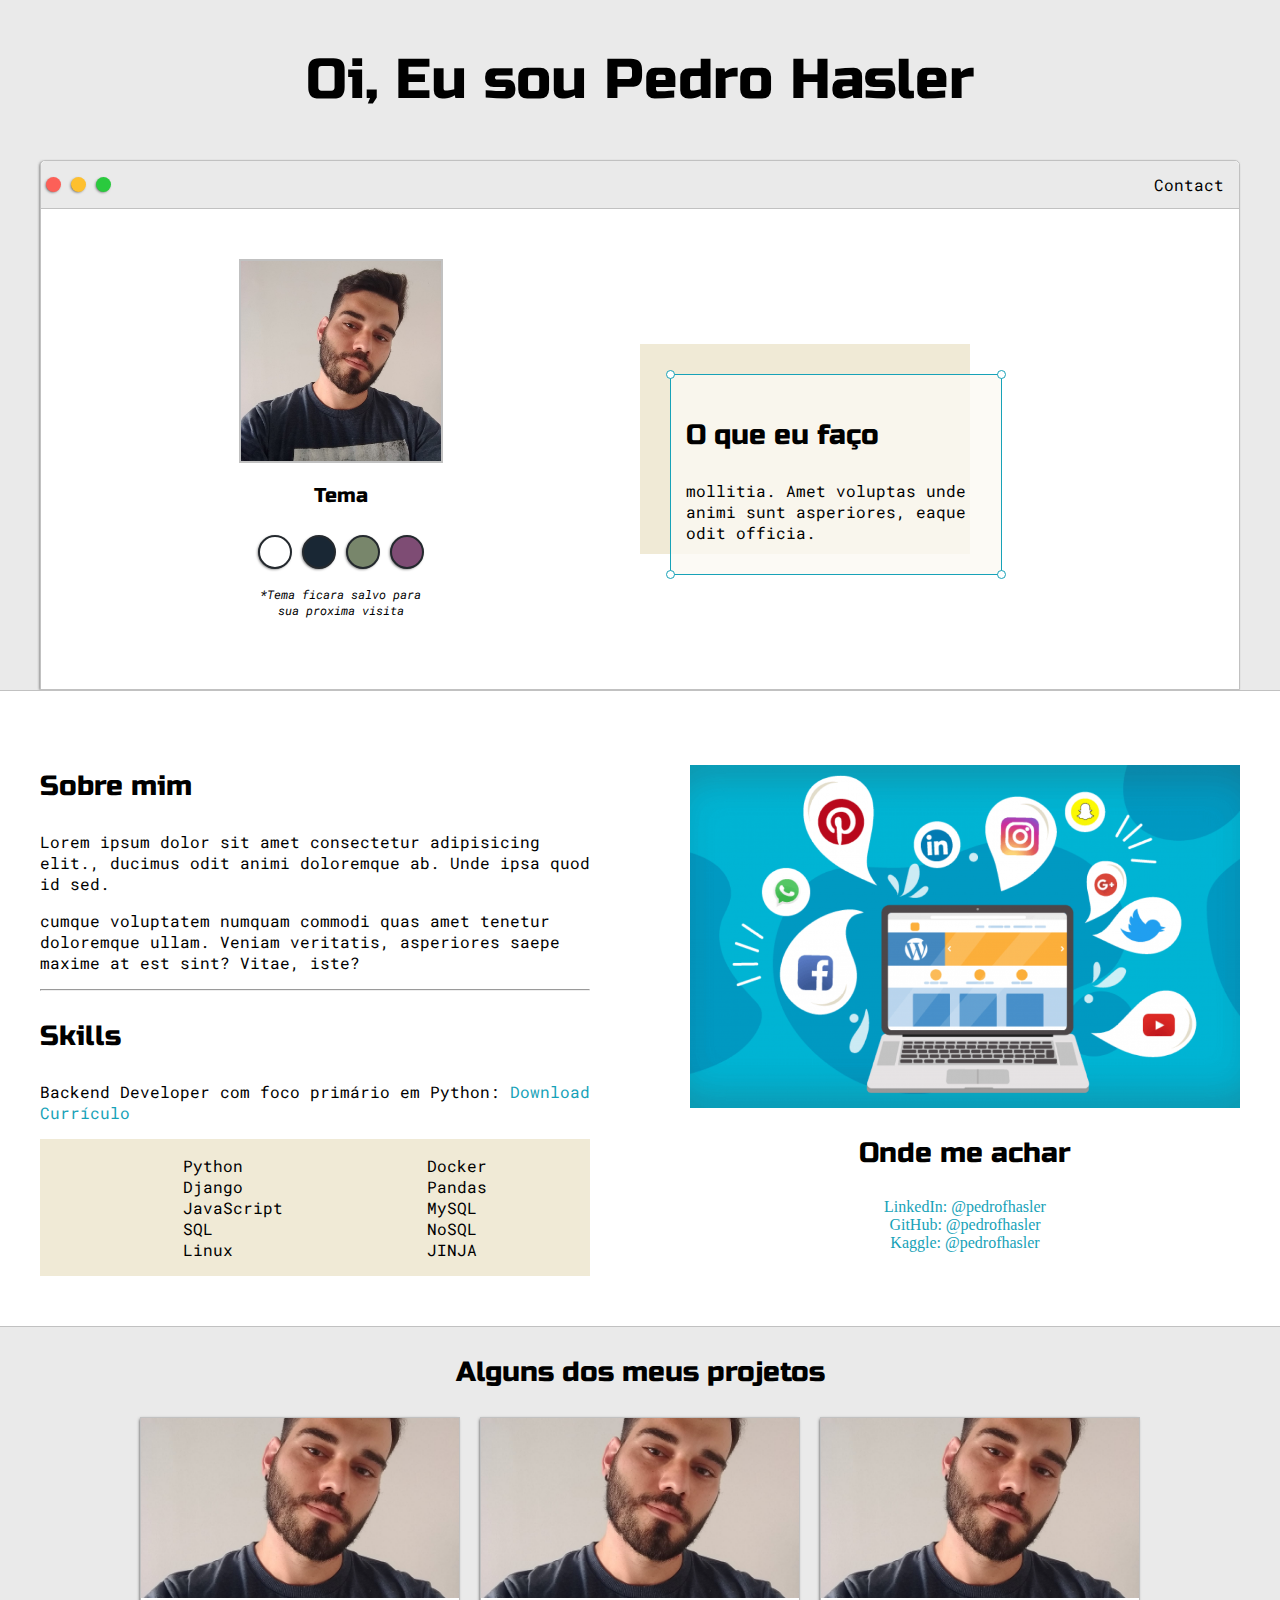
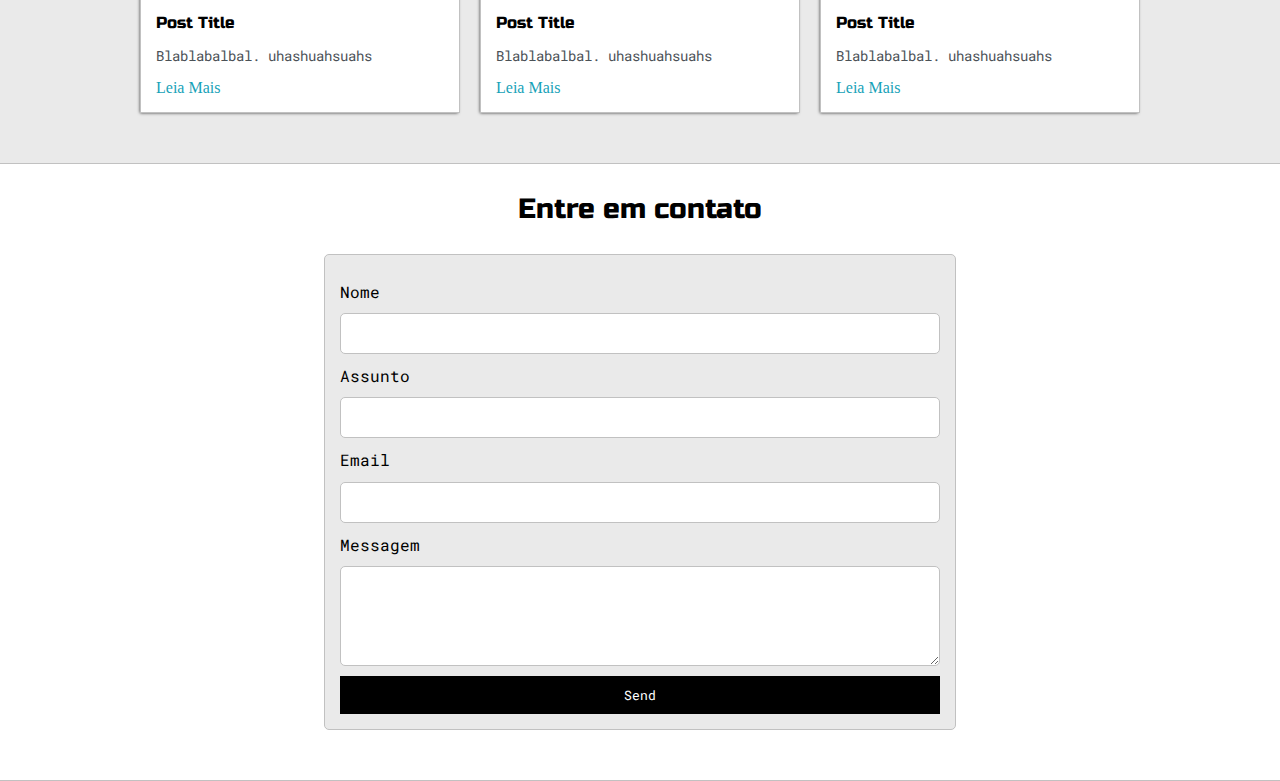
==== index.html @ f1839172 "Static Site" ====
<html lang="en">
<head>
    <title>Pedro Hasler</title>

    <meta charset="UTF-8">
    <meta name="viewport" content="width=device-width,
     initial-scale=1.0, maximum-scale=1, minimum-scale=1">

    <link rel="preconnect" href="https://fonts.gstatic.com">
    <link href="https://fonts.googleapis.com/css2?family=Russo+One&display=swap" rel="stylesheet">
    <link href="https://fonts.googleapis.com/css2?family=Roboto+Mono:wght@500&display=swap" rel="stylesheet">
    
    <link rel="stylesheet" type="text/css" href="default.css">

    <link id="theme-style" rel="stylesheet" type="text/css" href="">
</head>
<body>

    
    <section class="s1">
        <div class="main-container">
            <div class="greeting-wrapper">
                <h1>Oi, Eu sou Pedro Hasler</h1>
            </div>
            <div class="intro-wrapper">
                <div class="nav-intro">
                    <div class="dots-wrapper">
                        <div id="dot-1" class="browser-dot"></div>
                        <div id="dot-2" class="browser-dot"></div>
                        <div id="dot-3" class="browser-dot"></div>
                    </div>

                    <ul id="navigation">
                        <li><a href="#">Contact</a></li>
                    </ul>
                </div>
                <div class="left-column">
                    <img id="profile_pic" src="images/pedro_hasler.jpg" alt="Profile">
                    <h5 style="text-align: center; line-height: 0;">Tema</h5>

                    <div id="theme-options-wrapper">
                        <div data-mode="light" id="light-mode" class="theme-dot"></div>
                        <div data-mode="blue" id="blue-mode" class="theme-dot"></div>
                        <div data-mode="green" id="green-mode" class="theme-dot"></div>
                        <div data-mode="purple" id="purple-mode" class="theme-dot"></div>
                    </div>
                    <p id="settings-note">*Tema ficara salvo para <br>sua proxima visita</p>

                </div>
                <div class="right-column">
                    <div id="preview-shadow">
                        <div id="preview">
                            <div id="corner-tl" class="corner"></div>
                            <div id="corner-tr" class="corner"></div>
                            <h3>O que eu faço</h3>
                            <p> mollitia. Amet voluptas unde animi sunt asperiores, eaque odit officia.</p>
                            <div id="corner-bl" class="corner"></div>
                            <div id="corner-br" class="corner"></div>
                        </div>
                    </div>
                </div>
            </div>
        </div>
    </section>

    <section class="s2">
        <div class="main-container">
            <div class="about-wrapper">
                <div class="about-me">
                    <h3>Sobre mim</h3>
                    
                    <p>Lorem ipsum dolor sit amet consectetur adipisicing elit., ducimus odit animi doloremque ab. Unde ipsa quod id sed.</p>

                    <p>cumque voluptatem numquam commodi quas amet tenetur doloremque ullam. Veniam veritatis, asperiores saepe maxime at est sint? Vitae, iste?</p>
                    <hr>

                    <h3>Skills</h3>
                    <p>Backend Developer com foco primário em Python: <a target="_blank" href="CV-Pedro-Hasler.pdf">Download Currículo</a></p>
                    
                    <div id="skills">
                        <ul>
                            <li>Python</li>
                            <li>Django</li>
                            <li>JavaScript</li>
                            <li>SQL</li>
                            <li>Linux</li>
                        </ul>
                        <ul>
                            <li>Docker</li>
                            <li>Pandas</li>
                            <li>MySQL</li>
                            <li>NoSQL</li>
                            <li>JINJA</li>
                        </ul>
                    </div>
                </div>
                <div class="social-links">
                    <img id="social_img" src="images/redes_sociais.png" alt="redes_sociais">
                    <h3>Onde me achar</h3>

                    <a target="_blank" href="https://www.linkedin.com/in/pedrofhasler/">LinkedIn: @pedrofhasler</a>
                    <a target="_blank" href="https://github.com/pedrofhasler">GitHub: @pedrofhasler</a>
                    <a target="_blank" href="https://www.kaggle.com/pedrofhasler">Kaggle: @pedrofhasler</a>

                </div>
            </div>
        </div>
    </section>

    <section class="s1">
        <div class="main-container">
            <h3 style="text-align: center;">Alguns dos meus projetos</h3>
            <div class="post-wrapper">

                <div>
                    <div class="post">
                        <img class="thumbnail" src="images/pedro_hasler.jpg" alt="">
                        <div class="post-preview">
                            <h6 class="post-title">Post Title</h6>
                            <p class="post-intro">Blablabalbal. uhashuahsuahs</p>
                            <a target="_blank" href="post.html">Leia Mais</a>
                        </div>
                    </div>
                </div>

                <div>
                    <div class="post">
                        <img class="thumbnail" src="images/pedro_hasler.jpg" alt="">
                        <div class="post-preview">
                            <h6 class="post-title">Post Title</h6>
                            <p class="post-intro">Blablabalbal. uhashuahsuahs</p>
                            <a target="_blank" href="#">Leia Mais</a>
                        </div>
                    </div>
                </div>

                <div>
                    <div class="post">
                        <img class="thumbnail" src="images/pedro_hasler.jpg" alt="">
                        <div class="post-preview">
                            <h6 class="post-title">Post Title</h6>
                            <p class="post-intro">Blablabalbal. uhashuahsuahs</p>
                            <a target="_blank" href="#">Leia Mais</a>
                        </div>
                    </div>
                </div>

            </div>
        </div>
    </section>

    <section class="s2">
        <div class="main-container">
            <h3 style="text-align: center;">Entre em contato</h3>

            <form id="contact-form" action="">
                <label>Nome</label>
                <input class="input-field" type="text" name="name">
                
                <label>Assunto</label>
                <input class="input-field" type="text" name="subject">

                <label>Email</label>
                <input class="input-field" type="text" name="email">

                <label>Messagem</label>
                <textarea name="message" class="input-field"></textarea>

                <input type="submit" value="Send" id="submit-btn">
            </form>
        </div>
    </section>

    <script type="text/javascript" src="script.js"></script>
    
</body>
</html>
---- default.css ----
:root{
    --mainColor:#eaeaea;
    --secondaryColor: #fff;

    --borderColor:#c1c1c1;


    --mainText:black;
    --secondaryText:#4b5156;

    --themeDotBorder:#24292e;

    --previewBg:rgb(251, 249, 243, 0.8);
    --previewShadow:#f0ead6;

    --buttonColor:black;
}

html, body{
    padding: 0;
    margin: 0;
}

body *{
    transition: 0.3s;
}

h1, h2, h3, h4, h5, h6, strong{
    color: var(--mainText);
    font-family: 'Russo One', sans-serif;
    font-weight: 500;
}

p, li, span, label, input, textarea{
    color: var(--mainText);
    font-family: 'Roboto Mono', monospace;
}

a{
    text-decoration: none;
    color: #17a2b8;
}

ul{
    list-style: none;
}

h1{font-size: 56px;}
h2{font-size: 36px;}
h3{font-size: 28px;}
h4{font-size: 24px;}
h5{font-size: 20px;}
h6{font-size: 16px;}

.s1 {
    background-color: var(--mainColor);
    border-bottom: 1px solid  var(--borderColor);
    overflow: auto;
}

.s2 {
    background-color: var(--secondaryColor);
    border-bottom: 1px solid var(--borderColor);
    overflow: auto;
}

.main-container{
    width: 1200px;
    margin: 0 auto;
}

.greeting-wrapper{
    display: grid;
    text-align: center;
    align-content: center;
    min-height: 10em;
}

/*remember to take a better look on this https://www.cssmatic.com/box-shadow*/
.intro-wrapper{
    background-color: var(--secondaryColor);
    border: 1px solid var(--borderColor);
    border-radius: 5px 5px 0 0;

    -webkit-box-shadow: -1px 1px 3px -1px rgba(0,0,0,0.75);
    -moz-box-shadow: -1px 1px 3px -1px rgba(0,0,0,0.75);
    box-shadow: -1px 1px 3px -1px rgba(0,0,0,0.75);

    display: grid;
    grid-template-columns: 1fr 1fr;
    grid-template-rows: 3em 30em;
    grid-template-areas: 
        'nav-intro nav-intro'
        'left-column right-column'

    ;
}

.nav-intro{
    border-radius: 5px 5px 0 0;
    grid-area: nav-intro;
    border-bottom: 1px solid var(--borderColor);
    display: flex;
    justify-content: space-between;
    align-items: center;
    background-color: var(--mainColor);
}

#navigation{
    margin: 0;
    padding: 10px;

}

#navigation a{
    color: var(--mainText);
}

#navigation li{
    display: inline-block;
    margin-right: 5px;
    margin-left: 5px;
    
}

.dots-wrapper{
    display: flex;
}

#dot-1{
    background-color: #FC6058;
}

#dot-2{
    background-color: #FEC02F;
}

#dot-3{
    background-color: #2ACA3E;
}

.browser-dot{
    background-color: black;
    height: 15px;
    width: 15px;
    border-radius: 50%;
    margin: 5px;

    -webkit-box-shadow: -1px 1px 3px -1px rgba(0,0,0,0.75);
    -moz-box-shadow: -1px 1px 3px -1px rgba(0,0,0,0.75);
    box-shadow: -1px 1px 3px -1px rgba(0,0,0,0.75);
}

.left-column{
    grid-area: left-column;
    padding-top: 50px;
    padding-bottom: 50px;
}

#profile_pic{
    display: block;
    margin: 0 auto;
    height: 200px;
    width: 200px;
    object-fit: cover;
    border: 2px solid var(--borderColor);
}

#theme-options-wrapper{
    display: flex;
    justify-content: center;
}

.theme-dot{
    height: 30px;
    width: 30px;
    background-color: black;
    border-radius: 50%;
    margin: 5px;
    border: 2px solid var(--themeDotBorder);

    -webkit-box-shadow: -1px 1px 3px -1px rgba(0,0,0,0.75);
    -moz-box-shadow: -1px 1px 3px -1px rgba(0,0,0,0.75);
    box-shadow: -1px 1px 3px -1px rgba(0,0,0,0.75);

    cursor: pointer;
}

.theme-dot:hover{
    border-width: 5px;
}

#light-mode{
    background-color: #fff;
}

#blue-mode{
    background-color: #192734;
}

#green-mode{
    background-color: #78866b;
}

#purple-mode{
    background-color: #7E4C74;
}

#settings-note{
    font-size: 12px;
    font-style: italic;
    text-align: center;
}

.right-column{
    grid-area: right-column;
    display: grid;
    align-content: center;

    padding-top: 50px;
    padding-bottom: 50px;
}

#preview{
    width: 300px;
    border: 1.5px solid #17a2b8;
    background-color: var(--previewBg);
    padding: 15px;
    position: relative;
}

#preview-shadow{
    background-color: var(--previewShadow);
    width: 300px;
    height: 180px;
    padding-left: 30px;
    padding-top: 30px;
}

.corner{
    width: 7px;
    height: 7px;
    border-radius: 50%;
    border: 1.5px solid #17a2b8;
    background-color: #fff;
    position: absolute;
}

#corner-tl{
    top: -5px;
    left: -5px
}

#corner-tr{
    top: -5px;
    right: -5px;
}

#corner-bl{
    bottom: -5px;
    left: -5px;
}

#corner-br{
    bottom: -5px;
    right: -5px;
}

.about-wrapper{
    display: grid;
    grid-template-columns: repeat(auto-fit, minmax(320px, 1fr));
    padding-top: 50px;
    padding-bottom: 50px;
    gap: 100px;
}

#skills{
    display: flex;
    justify-content: space-evenly;
    background-color: var(--previewShadow);
}

.social-links{
    display: grid;
    align-content: center;
    text-align: center;
}

#social_img{
    width: 100%;
}

.post-wrapper{
    display: grid;
    grid-template-columns: repeat(auto-fit, 320px);
    gap: 20px;
    justify-content: center;
    padding-bottom: 50px; 
}

.post{
    border: 1px solid var(--borderColor);
    -webkit-box-shadow: -1px 1px 3px -1px rgba(0,0,0,0.75);
    -moz-box-shadow: -1px 1px 3px -1px rgba(0,0,0,0.75);
    box-shadow: -1px 1px 3px -1px rgba(0,0,0,0.75);
}

.thumbnail{
    display: block;
    width: 100%;
    height: 180px;
    object-fit: cover;
}

.post-preview{
    background-color: #fff;
    padding: 15px;
}

.post-title{
    color: black;
    margin: 0;
}

.post-intro{
    color: #4b5156;
    font-size: 14px;
}

#contact-form{
    display: block;
    max-width: 600px;
    margin: 0 auto;
    border: 1px solid var(--borderColor);
    padding: 15px;
    border-radius: 5px;
    background-color: var(--mainColor);
    margin-bottom: 50px;
}

#contact-form label{
    line-height: 2.7em;
}

#contact-form textarea{
    min-height: 100px;
    font-size: 14px;
}

.input-field{
    width: 100%;
    padding-top: 10px;
    padding-bottom: 10px;
    background-color: var(--secondaryColor);
    border-radius: 5px;
    border: 1px solid var(--borderColor);
    font-size: 14px;
}

#submit-btn{
    margin-top: 10px;
    width: 100%;
    padding-top: 10px;
    padding-bottom: 10px;
    color: #fff;
    background-color: var(--buttonColor);
    border: none;
}

@media screen and (max-width: 1200px) {
    .main-container{
        width: 95%;
    }
}

@media screen and (max-width: 800px) {
    .intro-wrapper{
        grid-template-columns: 1fr;
        grid-template-areas: 
            'nav-intro'
            'left-column'
            'right-column'    
        ;
    }

    .right-column{
        justify-content: center;
    }
}
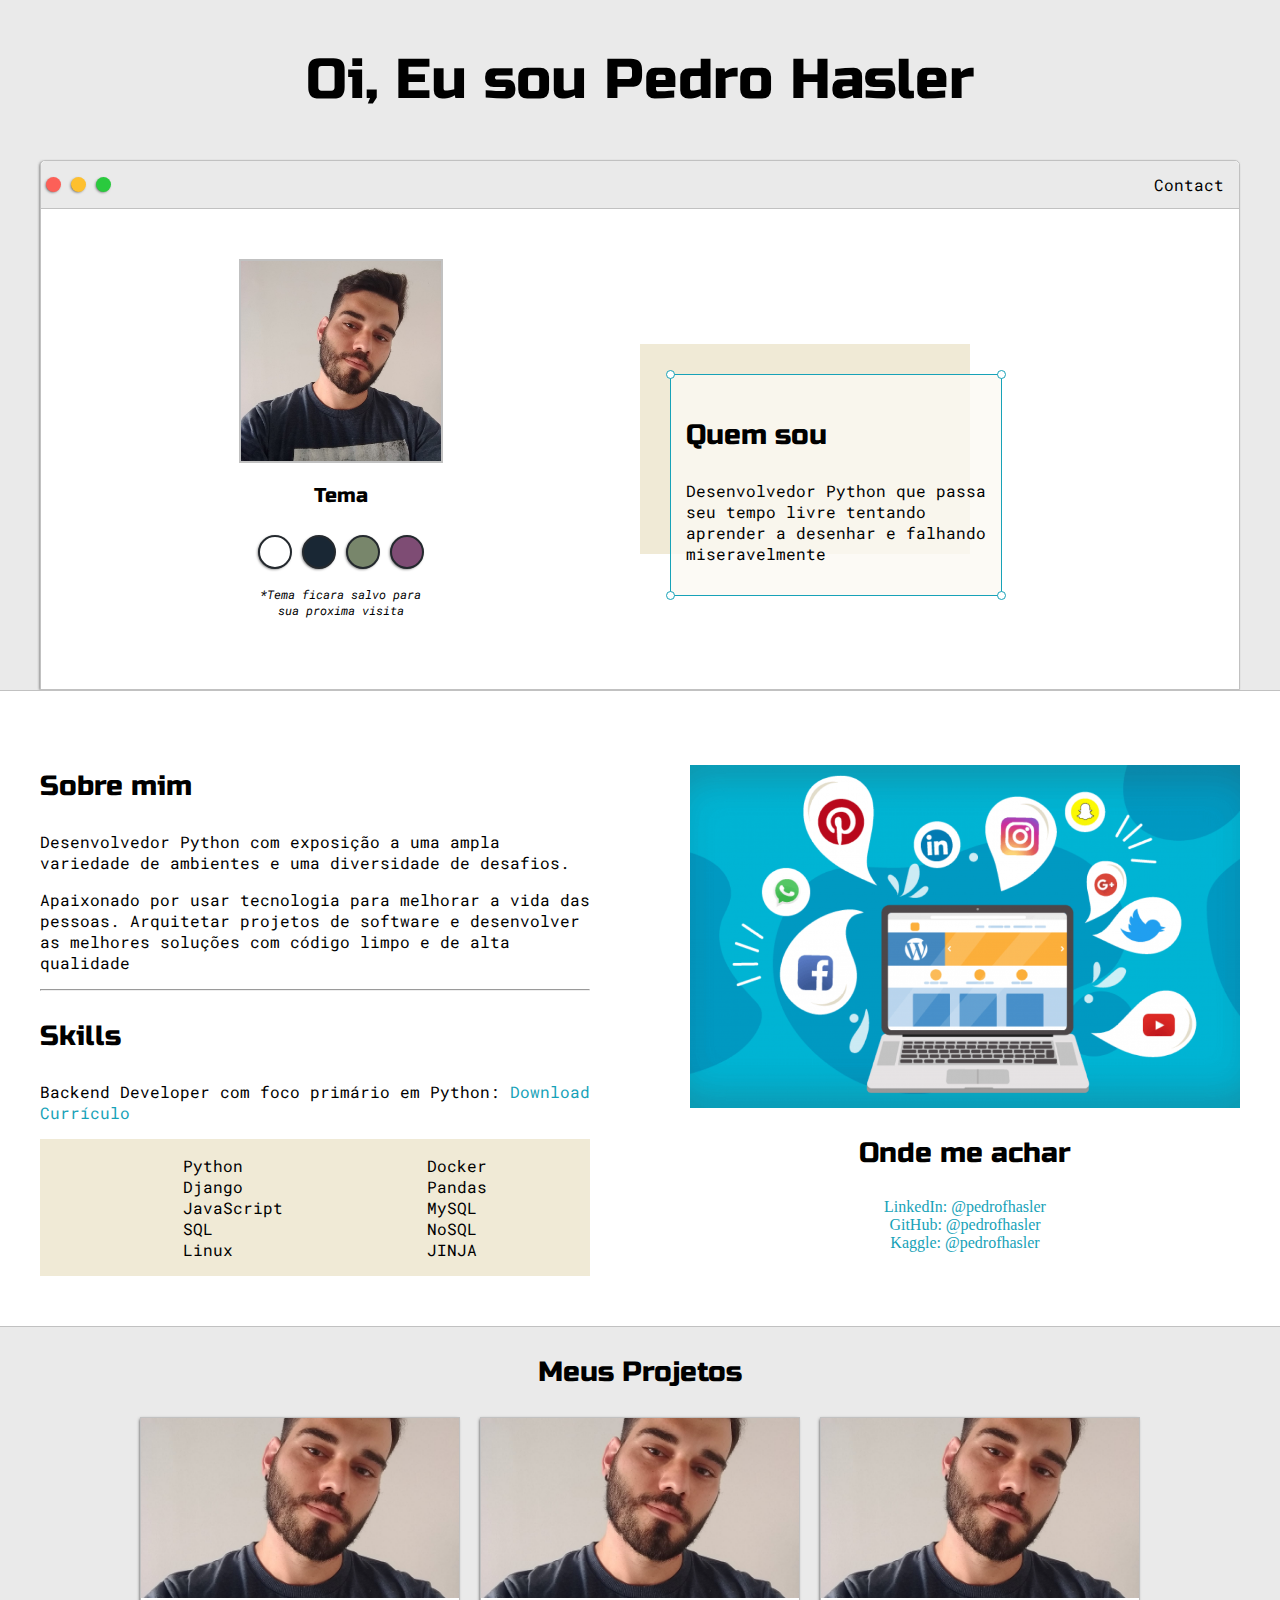
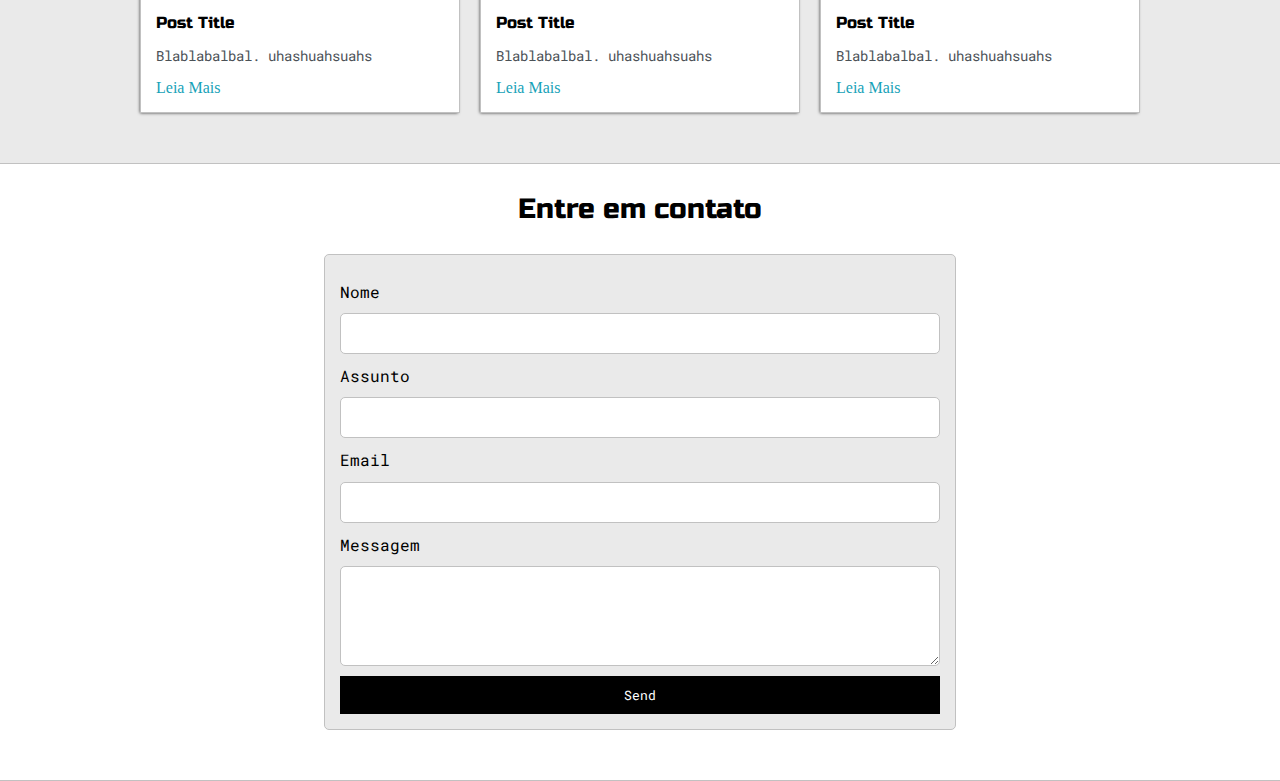
==== commit 0a26ff90: "adjusting some texts" ====
--- a/index.html
+++ b/index.html
@@ -52,8 +52,8 @@
                         <div id="preview">
                             <div id="corner-tl" class="corner"></div>
                             <div id="corner-tr" class="corner"></div>
-                            <h3>O que eu faço</h3>
-                            <p> mollitia. Amet voluptas unde animi sunt asperiores, eaque odit officia.</p>
+                            <h3>Quem sou</h3>
+                            <p> Desenvolvedor Python que passa seu tempo livre tentando aprender a desenhar e falhando miseravelmente</p>
                             <div id="corner-bl" class="corner"></div>
                             <div id="corner-br" class="corner"></div>
                         </div>
@@ -69,9 +69,10 @@
                 <div class="about-me">
                     <h3>Sobre mim</h3>
                     
-                    <p>Lorem ipsum dolor sit amet consectetur adipisicing elit., ducimus odit animi doloremque ab. Unde ipsa quod id sed.</p>
+                    <p>Desenvolvedor Python com exposição a uma ampla variedade de ambientes e uma diversidade de desafios.</p>
 
-                    <p>cumque voluptatem numquam commodi quas amet tenetur doloremque ullam. Veniam veritatis, asperiores saepe maxime at est sint? Vitae, iste?</p>
+                    <p> Apaixonado por usar tecnologia para melhorar a vida das pessoas. Arquitetar projetos de software e desenvolver
+                        as melhores soluções com código limpo e de alta qualidade</p>
                     <hr>
 
                     <h3>Skills</h3>
@@ -109,7 +110,7 @@
 
     <section class="s1">
         <div class="main-container">
-            <h3 style="text-align: center;">Alguns dos meus projetos</h3>
+            <h3 style="text-align: center;">Meus Projetos</h3>
             <div class="post-wrapper">
 
                 <div>
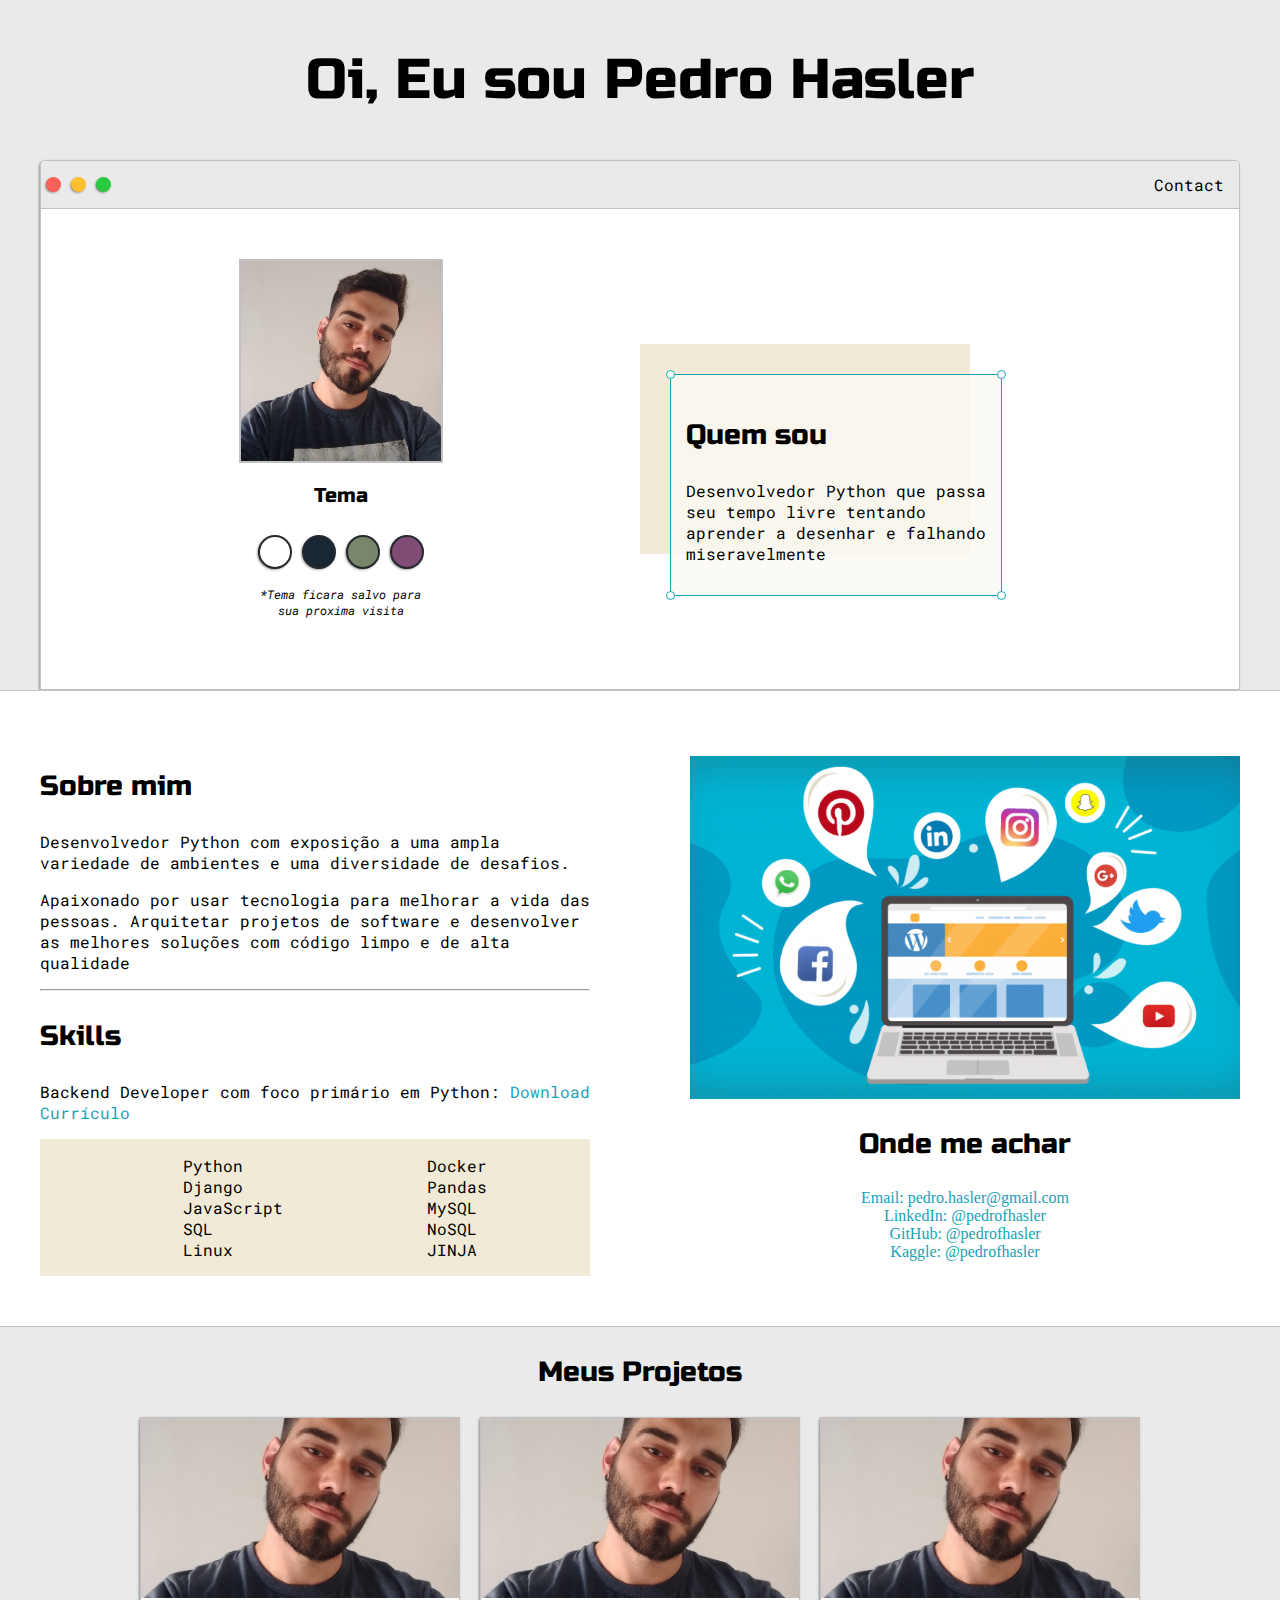
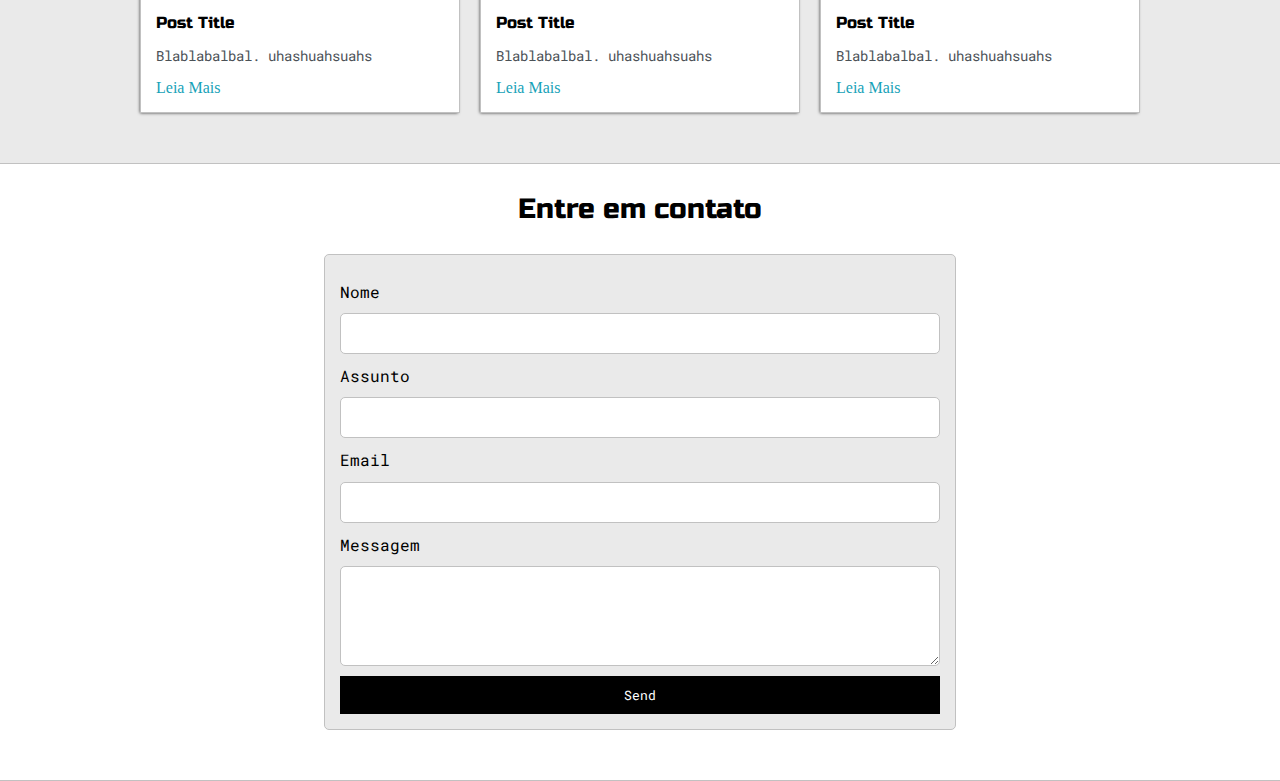
==== commit d1484b2c: "adding email" ====
--- a/index.html
+++ b/index.html
@@ -98,7 +98,7 @@
                 <div class="social-links">
                     <img id="social_img" src="images/redes_sociais.png" alt="redes_sociais">
                     <h3>Onde me achar</h3>
-
+                    <a target="_blank" href="#">Email: pedro.hasler@gmail.com</a>
                     <a target="_blank" href="https://www.linkedin.com/in/pedrofhasler/">LinkedIn: @pedrofhasler</a>
                     <a target="_blank" href="https://github.com/pedrofhasler">GitHub: @pedrofhasler</a>
                     <a target="_blank" href="https://www.kaggle.com/pedrofhasler">Kaggle: @pedrofhasler</a>
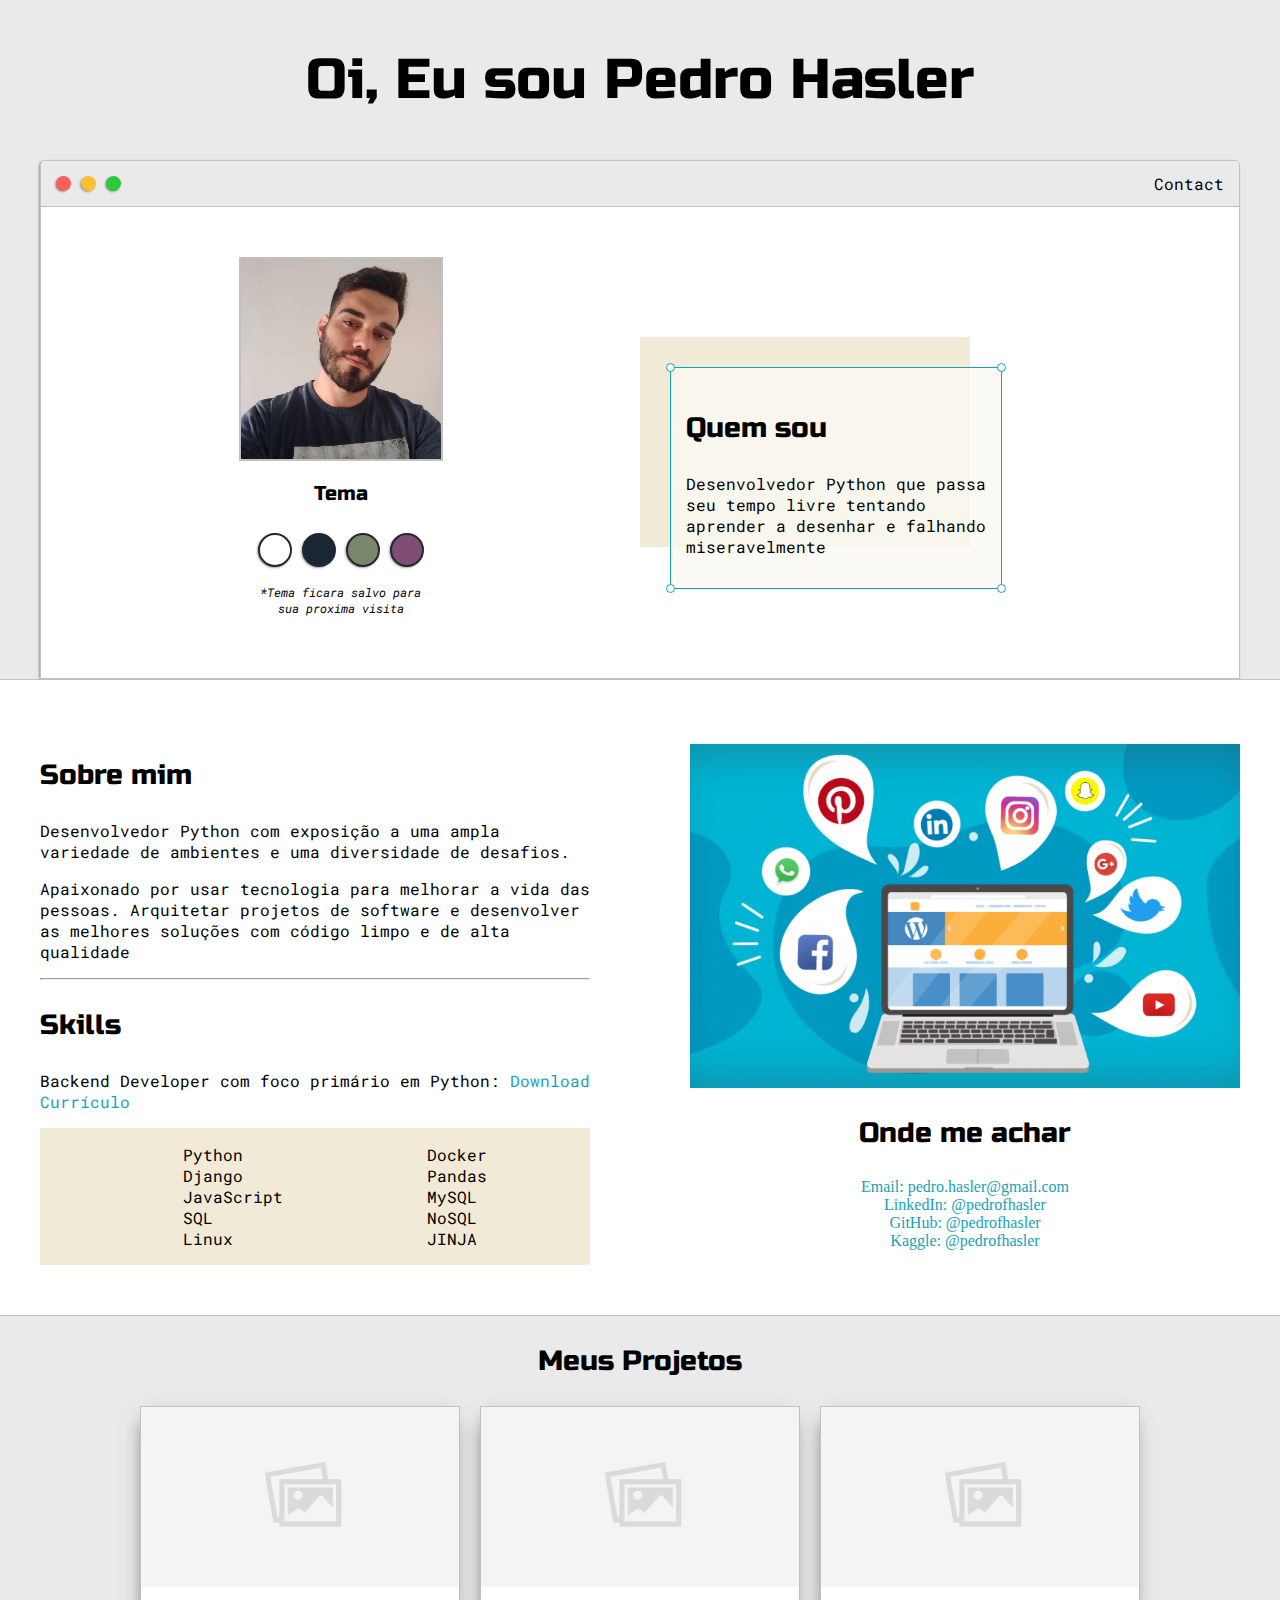
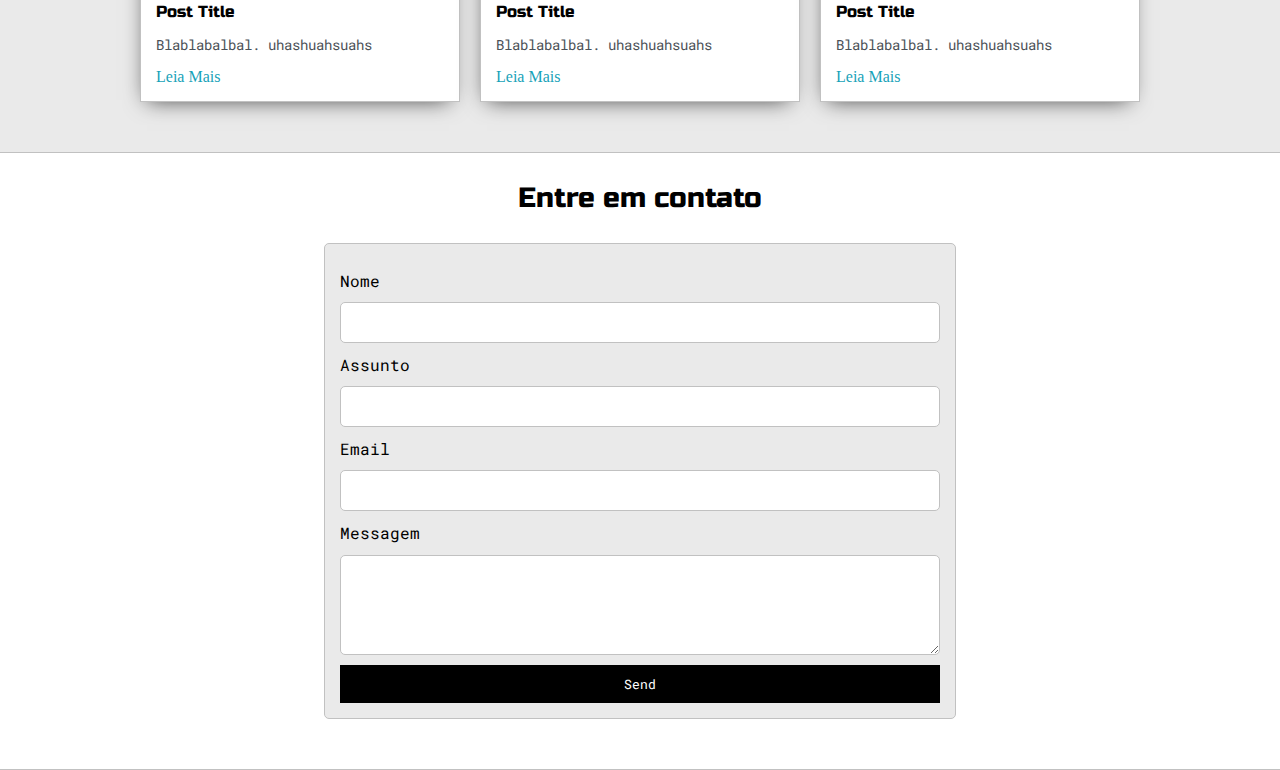
==== commit 5510a42a: "inserting placeholder image" ====
--- a/index.html
+++ b/index.html
@@ -9,6 +9,11 @@
     <link rel="preconnect" href="https://fonts.gstatic.com">
     <link href="https://fonts.googleapis.com/css2?family=Russo+One&display=swap" rel="stylesheet">
     <link href="https://fonts.googleapis.com/css2?family=Roboto+Mono:wght@500&display=swap" rel="stylesheet">
+
+    <!-- Preloading the css variable files to prevent the delay in changing theme when the site is first loaded -->
+	<link rel="stylesheet" type="text/css" href="purple.css">
+	<link rel="stylesheet" type="text/css" href="green.css">
+	<link rel="stylesheet" type="text/css" href="blue.css">
     
     <link rel="stylesheet" type="text/css" href="default.css">
 
@@ -24,14 +29,17 @@
             </div>
             <div class="intro-wrapper">
                 <div class="nav-intro">
-                    <div class="dots-wrapper">
-                        <div id="dot-1" class="browser-dot"></div>
-                        <div id="dot-2" class="browser-dot"></div>
-                        <div id="dot-3" class="browser-dot"></div>
-                    </div>
+
+                    <a href="index.html">
+                        <div class="dots-wrapper">
+                            <div id="dot-1" class="browser-dot"></div>
+                            <div id="dot-2" class="browser-dot"></div>
+                            <div id="dot-3" class="browser-dot"></div>
+                        </div>
+                    </a>
 
                     <ul id="navigation">
-                        <li><a href="#">Contact</a></li>
+                        <li><a href="index.html#contact">Contact</a></li>
                     </ul>
                 </div>
                 <div class="left-column">
@@ -115,33 +123,33 @@
 
                 <div>
                     <div class="post">
-                        <img class="thumbnail" src="images/pedro_hasler.jpg" alt="">
+                        <img class="thumbnail" src="images/placeholder.jpg" alt="">
                         <div class="post-preview">
                             <h6 class="post-title">Post Title</h6>
                             <p class="post-intro">Blablabalbal. uhashuahsuahs</p>
-                            <a target="_blank" href="post.html">Leia Mais</a>
+                            <a href="post.html">Leia Mais</a>
                         </div>
                     </div>
                 </div>
 
                 <div>
                     <div class="post">
-                        <img class="thumbnail" src="images/pedro_hasler.jpg" alt="">
+                        <img class="thumbnail" src="images/placeholder.jpg" alt="">
                         <div class="post-preview">
                             <h6 class="post-title">Post Title</h6>
                             <p class="post-intro">Blablabalbal. uhashuahsuahs</p>
-                            <a target="_blank" href="#">Leia Mais</a>
+                            <a href="#">Leia Mais</a>
                         </div>
                     </div>
                 </div>
 
                 <div>
                     <div class="post">
-                        <img class="thumbnail" src="images/pedro_hasler.jpg" alt="">
+                        <img class="thumbnail" src="images/placeholder.jpg" alt="">
                         <div class="post-preview">
                             <h6 class="post-title">Post Title</h6>
                             <p class="post-intro">Blablabalbal. uhashuahsuahs</p>
-                            <a target="_blank" href="#">Leia Mais</a>
+                            <a href="#">Leia Mais</a>
                         </div>
                     </div>
                 </div>
@@ -155,6 +163,8 @@
             <h3 style="text-align: center;">Entre em contato</h3>
 
             <form id="contact-form" action="">
+                <a name="contact"></a>
+                
                 <label>Nome</label>
                 <input class="input-field" type="text" name="name">
                 
--- a/purple.css
+++ b/purple.css
@@ -0,0 +1,17 @@
+:root{
+    --mainColor:#46344E;
+    --secondaryColor: #382a3f;
+
+    --borderColor:#1d1520;
+
+
+    --mainText:#FFF;
+    --secondaryText:#EEEEEE;
+
+    --themeDotBorder:#FFF;
+
+    --previewBg:rgb(29, 21, 32, 0.8);
+    --previewShadow:#2b202f;
+
+    --buttonColor:#8534a3;
+}--- a/green.css
+++ b/green.css
@@ -0,0 +1,17 @@
+:root{
+    --mainColor:#606B56;
+    --secondaryColor: #515a48;
+
+    --borderColor:#161914;
+
+
+    --mainText:#FFF;
+    --secondaryText:#EEEEEE;
+
+    --themeDotBorder:#FFF;
+
+    --previewBg:rgb(81, 90, 72, 0.8);
+    --previewShadow:#2a2f25;
+
+    --buttonColor:#669966;
+}--- a/blue.css
+++ b/blue.css
@@ -0,0 +1,17 @@
+:root{
+    --mainColor:#15202B;
+    --secondaryColor: #192734;
+
+    --borderColor:#164D56;
+
+
+    --mainText:#FFF;
+    --secondaryText:#EEEEEE;
+
+    --themeDotBorder:#FFF;
+
+    --previewBg:rgb(25, 39, 52, 0.8);
+    --previewShadow:#111921;
+
+    --buttonColor:#17a2b8;
+}--- a/default.css
+++ b/default.css
@@ -19,6 +19,7 @@
 html, body{
     padding: 0;
     margin: 0;
+    scroll-behavior: smooth;
 }
 
 body *{
@@ -88,7 +89,6 @@
 
     display: grid;
     grid-template-columns: 1fr 1fr;
-    grid-template-rows: 3em 30em;
     grid-template-areas: 
         'nav-intro nav-intro'
         'left-column right-column'
@@ -125,6 +125,7 @@
 
 .dots-wrapper{
     display: flex;
+    padding: 10px;
 }
 
 #dot-1{
@@ -160,6 +161,7 @@
 #profile_pic{
     display: block;
     margin: 0 auto;
+
     height: 200px;
     width: 200px;
     object-fit: cover;
@@ -300,9 +302,9 @@
 
 .post{
     border: 1px solid var(--borderColor);
-    -webkit-box-shadow: -1px 1px 3px -1px rgba(0,0,0,0.75);
-    -moz-box-shadow: -1px 1px 3px -1px rgba(0,0,0,0.75);
-    box-shadow: -1px 1px 3px -1px rgba(0,0,0,0.75);
+    -webkit-box-shadow: -2px 7px 21px -9px rgba(0,0,0,0.75);
+	-moz-box-shadow: -2px 7px 21px -9px rgba(0,0,0,0.75);
+	box-shadow: -2px 7px 21px -9px rgba(0,0,0,0.75);
 }
 
 .thumbnail{
@@ -386,4 +388,19 @@
     .right-column{
         justify-content: center;
     }
+}
+
+@media screen and (max-width: 400px){
+	#preview-shadow{
+		max-width: 280px;
+		height: 180px;
+		padding-left: 10px;
+		padding-top: 10px;
+	}
+
+	#preview{
+		width: 280px;
+
+	}
+
 }